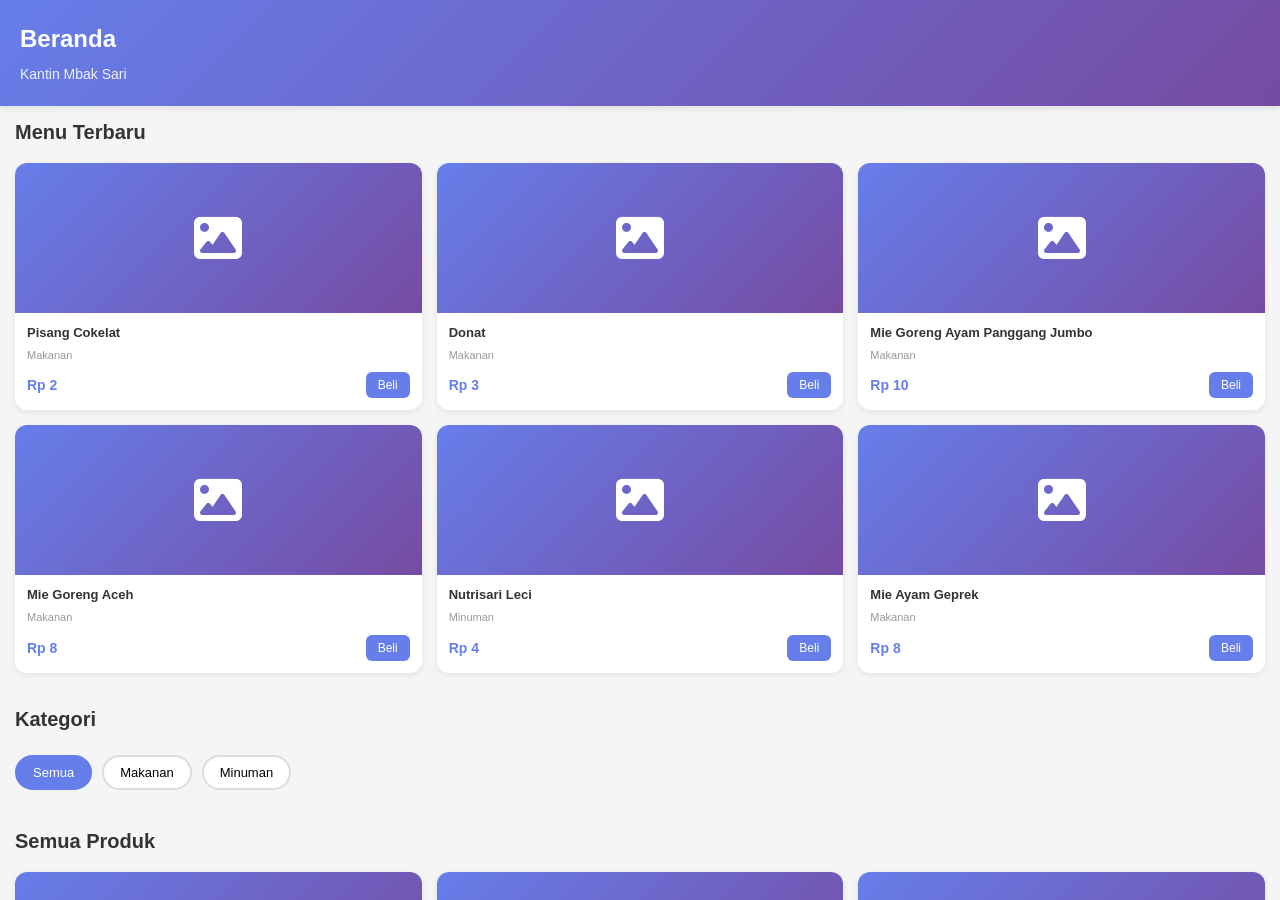
==== index.html @ 58810b89 "Add files via upload" ====
<!DOCTYPE html>
<html lang="id">
<head>
    <meta charset="UTF-8">
    <meta name="viewport" content="width=device-width, initial-scale=1.0">
    <title>Kantin Mbak Sari - Mobile App</title>
    <link rel="stylesheet" href="CSS/style.css">
    <link rel="stylesheet" href="https://cdnjs.cloudflare.com/ajax/libs/font-awesome/6.4.0/css/all.min.css">
</head>
<body>
    <!-- Main Container -->
    <div class="container">
        <!-- Header -->
        <header class="header">
            <div class="header-content">
                <h1 id="page-title">Beranda</h1>
                <p id="page-subtitle">Kantin Mbak Sari</p>
            </div>
        </header>

        <!-- Pages Container -->
        <main class="pages-container">
            <!-- Beranda Page -->
            <div id="page-beranda" class="page active">
                <section class="featured">
                    <h2>Menu Terbaru</h2>
                    <div id="featured-products" class="products-grid">
                        <!-- Products will be loaded here -->
                    </div>
                </section>

                <section class="categories">
                    <h2>Kategori</h2>
                    <div class="category-filter">
                        <button class="category-btn active" data-category="Semua">Semua</button>
                        <button class="category-btn" data-category="Makanan">Makanan</button>
                        <button class="category-btn" data-category="Minuman">Minuman</button>
                    </div>
                </section>

                <section class="all-products">
                    <h2>Semua Produk</h2>
                    <div id="all-products" class="products-grid">
                        <!-- All products will be loaded here -->
                    </div>
                </section>
            </div>

            <!-- Keranjang Page -->
            <div id="page-keranjang" class="page">
                <section class="cart-section">
                    <div id="cart-container">
                        <!-- Cart items will be displayed here -->
                    </div>
                    <div class="cart-summary" id="cart-summary" style="display: none;">
                        <div class="summary-row">
                            <span>Subtotal:</span>
                            <span id="subtotal">Rp 0</span>
                        </div>
                        <div class="summary-row">
                            <span>Pajak (10%):</span>
                            <span id="tax">Rp 0</span>
                        </div>
                        <div class="summary-row total">
                            <span>Total:</span>
                            <span id="total">Rp 0</span>
                        </div>
                        <button class="btn-checkout">Checkout</button>
                    </div>
                    <div class="empty-cart" id="empty-cart" style="display: none;">
                        <i class="fas fa-shopping-cart"></i>
                        <p>Keranjang Anda kosong</p>
                    </div>
                </section>
            </div>

            <!-- Riwayat Page -->
            <div id="page-riwayat" class="page">
                <section class="history-section">
                    <div id="history-container">
                        <!-- Purchase history will be displayed here -->
                    </div>
                    <div class="empty-history" id="empty-history" style="display: none;">
                        <i class="fas fa-history"></i>
                        <p>Tidak ada riwayat pembelian</p>
                    </div>
                </section>
            </div>

            <!-- Profile Page -->
            <div id="page-profile" class="page">
                <section class="profile-section">
                    <div class="profile-header">
                        <div class="profile-avatar">
                            <i class="fas fa-user-circle"></i>
                        </div>
                        <h2 id="user-name">Nama Pengguna</h2>
                        <p id="user-email">email@example.com</p>
                    </div>

                    <div class="profile-info">
                        <div class="info-card">
                            <h3>Informasi Toko</h3>
                            <div class="info-detail">
                                <span class="label">Nama Toko:</span>
                                <span id="store-name">-</span>
                            </div>
                            <div class="info-detail">
                                <span class="label">Pemilik:</span>
                                <span id="store-owner">-</span>
                            </div>
                            <div class="info-detail">
                                <span class="label">Email:</span>
                                <span id="store-email">-</span>
                            </div>
                            <div class="info-detail">
                                <span class="label">Alamat:</span>
                                <span id="store-address">-</span>
                            </div>
                            <div class="info-detail">
                                <span class="label">Kategori:</span>
                                <span id="store-category">-</span>
                            </div>
                            <div class="info-detail">
                                <span class="label">Sekolah:</span>
                                <span id="store-school">-</span>
                            </div>
                        </div>

                        <div class="info-card">
                            <h3>Statistik</h3>
                            <div class="stats-grid">
                                <div class="stat-item">
                                    <div class="stat-number" id="total-products">0</div>
                                    <div class="stat-label">Total Produk</div>
                                </div>
                                <div class="stat-item">
                                    <div class="stat-number" id="total-orders">0</div>
                                    <div class="stat-label">Pesanan</div>
                                </div>
                            </div>
                        </div>
                    </div>

                    <button class="btn-logout">Logout</button>
                </section>
            </div>
        </main>
    </div>

    <!-- Fixed Bottom Navigation -->
    <nav class="bottom-nav">
        <button class="nav-item active" data-page="beranda">
            <i class="fas fa-home"></i>
            <span>Beranda</span>
        </button>
        <button class="nav-item" data-page="keranjang">
            <i class="fas fa-shopping-cart"></i>
            <span>Keranjang</span>
            <span class="badge" id="cart-badge">0</span>
        </button>
        <button class="nav-item" data-page="riwayat">
            <i class="fas fa-history"></i>
            <span>Riwayat</span>
        </button>
        <button class="nav-item" data-page="profile">
            <i class="fas fa-user"></i>
            <span>Profile</span>
        </button>
    </nav>

    <!-- Product Detail Modal -->
    <div id="product-modal" class="modal">
        <div class="modal-content">
            <button class="modal-close">&times;</button>
            <div class="modal-body">
                <img id="modal-image" src="" alt="Produk">
                <div class="modal-info">
                    <h2 id="modal-name"></h2>
                    <p id="modal-category" class="category-badge"></p>
                    <p id="modal-description" class="description"></p>
                    <div class="modal-price">
                        <span>Harga:</span>
                        <span id="modal-price" class="price"></span>
                    </div>
                    <div class="modal-stock">
                        <span>Stok:</span>
                        <span id="modal-stock"></span>
                    </div>
                    <div class="quantity-selector">
                        <button class="qty-btn" id="qty-minus">-</button>
                        <input type="number" id="qty-input" value="1" min="1">
                        <button class="qty-btn" id="qty-plus">+</button>
                    </div>
                    <button class="btn-add-cart" id="btn-modal-add-cart">Tambah ke Keranjang</button>
                </div>
            </div>
        </div>
    </div>

    <script src="JS/app.js"></script>
</body>
</html>
---- CSS/style.css ----
/* ========================
   RESET & BASE STYLES
   ======================== */
* {
    margin: 0;
    padding: 0;
    box-sizing: border-box;
}

body {
    font-family: 'Segoe UI', Tahoma, Geneva, Verdana, sans-serif;
    background-color: #f5f5f5;
    color: #333;
    line-height: 1.6;
}

/* ========================
   MAIN CONTAINER
   ======================== */
.container {
    display: flex;
    flex-direction: column;
    height: 100vh;
    overflow: hidden;
}

/* ========================
   HEADER STYLES
   ======================== */
.header {
    background: linear-gradient(135deg, #667eea 0%, #764ba2 100%);
    color: white;
    padding: 20px;
    box-shadow: 0 2px 8px rgba(0, 0, 0, 0.1);
    flex-shrink: 0;
}

.header-content h1 {
    font-size: 24px;
    font-weight: 700;
    margin-bottom: 5px;
}

.header-content p {
    font-size: 14px;
    opacity: 0.9;
}

/* ========================
   PAGES CONTAINER
   ======================== */
.pages-container {
    flex: 1;
    overflow-y: auto;
    padding-bottom: 80px; /* Space for fixed bottom nav */
    padding-top: 10px;
    scroll-behavior: smooth;
}

.pages-container::-webkit-scrollbar {
    width: 6px;
}

.pages-container::-webkit-scrollbar-track {
    background: #f1f1f1;
}

.pages-container::-webkit-scrollbar-thumb {
    background: #667eea;
    border-radius: 3px;
}

.pages-container::-webkit-scrollbar-thumb:hover {
    background: #764ba2;
}

/* ========================
   PAGE STYLES
   ======================== */
.page {
    display: none;
    opacity: 0;
    transition: opacity 0.3s ease;
    padding: 0 15px 20px;
}

.page.active {
    display: block;
    opacity: 1;
}

/* ========================
   BERANDA PAGE
   ======================== */
.featured,
.categories,
.all-products {
    margin-bottom: 30px;
}

.featured h2,
.categories h2,
.all-products h2 {
    font-size: 20px;
    margin-bottom: 15px;
    color: #333;
}

/* Products Grid */
.products-grid {
    display: grid;
    grid-template-columns: repeat(2, 1fr);
    gap: 15px;
    margin-bottom: 15px;
}

.product-card {
    background: white;
    border-radius: 12px;
    overflow: hidden;
    box-shadow: 0 2px 6px rgba(0, 0, 0, 0.08);
    cursor: pointer;
    transition: all 0.3s ease;
    display: flex;
    flex-direction: column;
    height: 100%;
}

.product-card:hover {
    transform: translateY(-5px);
    box-shadow: 0 4px 12px rgba(0, 0, 0, 0.12);
}

.product-image {
    width: 100%;
    height: 150px;
    background: linear-gradient(135deg, #667eea 0%, #764ba2 100%);
    display: flex;
    align-items: center;
    justify-content: center;
    color: white;
    font-size: 48px;
}

.product-image img {
    width: 100%;
    height: 100%;
    object-fit: cover;
}

.product-info {
    padding: 12px;
    flex: 1;
    display: flex;
    flex-direction: column;
}

.product-name {
    font-size: 13px;
    font-weight: 600;
    color: #333;
    margin-bottom: 5px;
    line-height: 1.3;
    flex: 1;
}

.product-category {
    font-size: 11px;
    color: #999;
    margin-bottom: 8px;
}

.product-footer {
    display: flex;
    justify-content: space-between;
    align-items: center;
    margin-top: auto;
}

.product-price {
    font-size: 14px;
    font-weight: 700;
    color: #667eea;
}

.btn-add {
    background: #667eea;
    color: white;
    border: none;
    padding: 6px 12px;
    border-radius: 6px;
    font-size: 12px;
    cursor: pointer;
    transition: all 0.3s ease;
}

.btn-add:hover {
    background: #764ba2;
}

.btn-add:active {
    transform: scale(0.95);
}

/* Category Filter */
.category-filter {
    display: flex;
    gap: 10px;
    margin-bottom: 15px;
    overflow-x: auto;
    padding: 5px 0;
}

.category-filter::-webkit-scrollbar {
    height: 4px;
}

.category-btn {
    background: white;
    border: 2px solid #ddd;
    padding: 8px 16px;
    border-radius: 20px;
    font-size: 13px;
    cursor: pointer;
    white-space: nowrap;
    transition: all 0.3s ease;
    flex-shrink: 0;
}

.category-btn.active {
    background: #667eea;
    color: white;
    border-color: #667eea;
}

.category-btn:hover {
    border-color: #667eea;
    color: #667eea;
}

/* ========================
   KERANJANG PAGE
   ======================== */
.cart-section {
    background: white;
    border-radius: 12px;
    padding: 20px;
    margin-bottom: 20px;
}

.cart-item {
    display: flex;
    gap: 12px;
    padding-bottom: 15px;
    border-bottom: 1px solid #eee;
    margin-bottom: 15px;
}

.cart-item:last-child {
    border-bottom: none;
    padding-bottom: 0;
    margin-bottom: 0;
}

.cart-item-image {
    width: 80px;
    height: 80px;
    background: linear-gradient(135deg, #667eea 0%, #764ba2 100%);
    border-radius: 8px;
    display: flex;
    align-items: center;
    justify-content: center;
    color: white;
    font-size: 32px;
    flex-shrink: 0;
}

.cart-item-image img {
    width: 100%;
    height: 100%;
    object-fit: cover;
    border-radius: 8px;
}

.cart-item-details {
    flex: 1;
    display: flex;
    flex-direction: column;
}

.cart-item-name {
    font-size: 14px;
    font-weight: 600;
    color: #333;
    margin-bottom: 5px;
}

.cart-item-price {
    font-size: 13px;
    color: #667eea;
    font-weight: 600;
    margin-bottom: 8px;
}

.cart-item-controls {
    display: flex;
    align-items: center;
    gap: 8px;
}

.cart-qty-btn {
    background: #f5f5f5;
    border: none;
    width: 24px;
    height: 24px;
    border-radius: 4px;
    cursor: pointer;
    font-size: 12px;
    display: flex;
    align-items: center;
    justify-content: center;
    transition: all 0.3s ease;
}

.cart-qty-btn:hover {
    background: #667eea;
    color: white;
}

.cart-qty-display {
    width: 30px;
    text-align: center;
    font-weight: 600;
}

.cart-remove {
    margin-left: auto;
    background: #ff6b6b;
    color: white;
    border: none;
    padding: 6px 12px;
    border-radius: 4px;
    cursor: pointer;
    font-size: 12px;
    transition: all 0.3s ease;
}

.cart-remove:hover {
    background: #ff5252;
}

.cart-summary {
    background: #f9f9f9;
    padding: 15px;
    border-radius: 8px;
    margin-top: 15px;
}

.summary-row {
    display: flex;
    justify-content: space-between;
    margin-bottom: 10px;
    font-size: 14px;
}

.summary-row.total {
    border-top: 2px solid #ddd;
    padding-top: 10px;
    margin-bottom: 0;
    font-weight: 700;
    font-size: 16px;
    color: #667eea;
}

.btn-checkout {
    width: 100%;
    background: linear-gradient(135deg, #667eea 0%, #764ba2 100%);
    color: white;
    border: none;
    padding: 12px;
    border-radius: 8px;
    margin-top: 15px;
    font-size: 16px;
    font-weight: 600;
    cursor: pointer;
    transition: all 0.3s ease;
}

.btn-checkout:hover {
    transform: translateY(-2px);
    box-shadow: 0 4px 12px rgba(102, 126, 234, 0.4);
}

.empty-cart,
.empty-history {
    text-align: center;
    padding: 40px 20px;
    color: #999;
}

.empty-cart i,
.empty-history i {
    font-size: 48px;
    margin-bottom: 15px;
    color: #ddd;
}

.empty-cart p,
.empty-history p {
    font-size: 16px;
}

/* ========================
   RIWAYAT PAGE
   ======================== */
.history-section {
}

.history-item {
    background: white;
    padding: 15px;
    border-radius: 8px;
    margin-bottom: 12px;
    border-left: 4px solid #667eea;
}

.history-header {
    display: flex;
    justify-content: space-between;
    align-items: center;
    margin-bottom: 10px;
}

.history-order-id {
    font-size: 13px;
    color: #999;
}

.history-date {
    font-size: 12px;
    color: #999;
}

.history-products {
    margin: 10px 0;
    font-size: 13px;
    color: #555;
    line-height: 1.6;
}

.history-total {
    display: flex;
    justify-content: space-between;
    border-top: 1px solid #eee;
    padding-top: 10px;
    margin-top: 10px;
    font-weight: 600;
    color: #667eea;
}

.history-status {
    display: inline-block;
    background: #e8f5e9;
    color: #2e7d32;
    padding: 4px 12px;
    border-radius: 20px;
    font-size: 12px;
    margin-top: 10px;
}

/* ========================
   PROFILE PAGE
   ======================== */
.profile-section {
}

.profile-header {
    background: white;
    border-radius: 12px;
    padding: 30px 20px;
    text-align: center;
    margin-bottom: 20px;
    box-shadow: 0 2px 6px rgba(0, 0, 0, 0.08);
}

.profile-avatar {
    width: 80px;
    height: 80px;
    background: linear-gradient(135deg, #667eea 0%, #764ba2 100%);
    border-radius: 50%;
    display: flex;
    align-items: center;
    justify-content: center;
    margin: 0 auto 15px;
    font-size: 48px;
    color: white;
}

.profile-header h2 {
    font-size: 20px;
    margin-bottom: 5px;
    color: #333;
}

.profile-header p {
    font-size: 14px;
    color: #999;
}

.profile-info {
    display: grid;
    gap: 15px;
    margin-bottom: 20px;
}

.info-card {
    background: white;
    padding: 20px;
    border-radius: 12px;
    box-shadow: 0 2px 6px rgba(0, 0, 0, 0.08);
}

.info-card h3 {
    font-size: 16px;
    margin-bottom: 15px;
    color: #333;
    border-bottom: 2px solid #667eea;
    padding-bottom: 10px;
}

.info-detail {
    display: flex;
    justify-content: space-between;
    padding: 10px 0;
    border-bottom: 1px solid #f0f0f0;
    font-size: 13px;
}

.info-detail:last-child {
    border-bottom: none;
}

.info-detail .label {
    color: #666;
    font-weight: 500;
}

.info-detail span {
    color: #333;
}

.stats-grid {
    display: grid;
    grid-template-columns: repeat(2, 1fr);
    gap: 15px;
}

.stat-item {
    background: linear-gradient(135deg, #667eea 0%, #764ba2 100%);
    color: white;
    padding: 15px;
    border-radius: 8px;
    text-align: center;
}

.stat-number {
    font-size: 24px;
    font-weight: 700;
    margin-bottom: 5px;
}

.stat-label {
    font-size: 12px;
    opacity: 0.9;
}

.btn-logout {
    width: 100%;
    background: #ff6b6b;
    color: white;
    border: none;
    padding: 12px;
    border-radius: 8px;
    font-size: 16px;
    font-weight: 600;
    cursor: pointer;
    transition: all 0.3s ease;
}

.btn-logout:hover {
    background: #ff5252;
}

/* ========================
   FIXED BOTTOM NAVIGATION
   ======================== */
.bottom-nav {
    position: fixed;
    bottom: 0;
    left: 0;
    right: 0;
    height: 70px;
    background: white;
    display: flex;
    justify-content: space-around;
    align-items: flex-start;
    padding-top: 8px;
    box-shadow: 0 -2px 8px rgba(0, 0, 0, 0.1);
    z-index: 1000;
    border-top: 1px solid #f0f0f0;
    gap: 5px;
}

.nav-item {
    display: flex;
    flex-direction: column;
    align-items: center;
    justify-content: center;
    flex: 1;
    height: 100%;
    background: none;
    border: none;
    color: #999;
    font-size: 12px;
    cursor: pointer;
    transition: all 0.3s ease;
    position: relative;
}

.nav-item i {
    font-size: 24px;
    margin-bottom: 4px;
}

.nav-item span:last-child {
    font-size: 11px;
}

.nav-item.active {
    color: #667eea;
}

.nav-item.active i {
    transform: scale(1.1);
}

.badge {
    position: absolute;
    top: 0;
    right: 5px;
    background: #ff6b6b;
    color: white;
    font-size: 10px;
    width: 20px;
    height: 20px;
    border-radius: 50%;
    display: flex;
    align-items: center;
    justify-content: center;
    font-weight: 700;
}

.badge.hidden {
    display: none;
}

/* ========================
   MODAL STYLES
   ======================== */
.modal {
    display: none;
    position: fixed;
    top: 0;
    left: 0;
    width: 100%;
    height: 100%;
    background: rgba(0, 0, 0, 0.5);
    z-index: 2000;
    overflow-y: auto;
    animation: fadeIn 0.3s ease;
}

.modal.show {
    display: flex;
    align-items: flex-end;
}

@keyframes fadeIn {
    from {
        opacity: 0;
    }
    to {
        opacity: 1;
    }
}

@keyframes slideUp {
    from {
        transform: translateY(100%);
    }
    to {
        transform: translateY(0);
    }
}

.modal-content {
    background: white;
    width: 100%;
    border-radius: 16px 16px 0 0;
    padding: 20px;
    animation: slideUp 0.3s ease;
    position: relative;
}

.modal-close {
    position: absolute;
    top: 12px;
    right: 15px;
    background: none;
    border: none;
    font-size: 28px;
    cursor: pointer;
    color: #999;
    width: 30px;
    height: 30px;
    display: flex;
    align-items: center;
    justify-content: center;
    z-index: 1;
}

.modal-body {
    display: flex;
    flex-direction: column;
}

#modal-image {
    width: 100%;
    height: 250px;
    object-fit: cover;
    border-radius: 12px;
    margin-bottom: 15px;
    background: linear-gradient(135deg, #667eea 0%, #764ba2 100%);
}

.modal-info {
    padding-top: 10px;
}

#modal-name {
    font-size: 20px;
    font-weight: 700;
    margin-bottom: 10px;
    color: #333;
}

#modal-category {
    display: inline-block;
    background: #667eea;
    color: white;
    padding: 4px 12px;
    border-radius: 20px;
    font-size: 12px;
    margin-bottom: 15px;
}

#modal-description {
    font-size: 14px;
    color: #666;
    margin-bottom: 15px;
    line-height: 1.5;
}

.modal-price,
.modal-stock {
    display: flex;
    justify-content: space-between;
    padding: 8px 0;
    border-bottom: 1px solid #eee;
    font-size: 14px;
    color: #333;
}

.modal-stock {
    border-bottom: none;
    margin-bottom: 15px;
}

#modal-price {
    font-weight: 700;
    color: #667eea;
    font-size: 18px;
}

.quantity-selector {
    display: flex;
    align-items: center;
    gap: 10px;
    margin: 20px 0;
    background: #f5f5f5;
    padding: 10px;
    border-radius: 8px;
}

.qty-btn {
    width: 36px;
    height: 36px;
    background: white;
    border: 1px solid #ddd;
    border-radius: 6px;
    cursor: pointer;
    font-size: 18px;
    transition: all 0.3s ease;
}

.qty-btn:hover {
    background: #667eea;
    color: white;
    border-color: #667eea;
}

#qty-input {
    flex: 1;
    border: none;
    background: white;
    text-align: center;
    font-size: 16px;
    font-weight: 600;
    outline: none;
}

.btn-add-cart {
    width: 100%;
    background: linear-gradient(135deg, #667eea 0%, #764ba2 100%);
    color: white;
    border: none;
    padding: 14px;
    border-radius: 8px;
    font-size: 16px;
    font-weight: 600;
    cursor: pointer;
    margin-top: 15px;
    margin-bottom: 20px;
    transition: all 0.3s ease;
}

.btn-add-cart:hover {
    transform: translateY(-2px);
    box-shadow: 0 4px 12px rgba(102, 126, 234, 0.4);
}

/* ========================
   RESPONSIVE DESIGN
   ======================== */
@media (max-width: 480px) {
    .products-grid {
        grid-template-columns: repeat(2, 1fr);
        gap: 12px;
    }

    .header-content h1 {
        font-size: 20px;
    }

    .page {
        padding: 0 12px 20px;
    }
}

@media (min-width: 768px) {
    .products-grid {
        grid-template-columns: repeat(3, 1fr);
    }

    .modal-content {
        width: 90%;
        max-width: 500px;
        border-radius: 12px;
        margin: auto;
    }

    .bottom-nav {
        display: none;
    }

    .pages-container {
        padding-bottom: 20px;
    }
}

/* ========================
   UTILITY CLASSES
   ======================== */
.category-badge {
    display: inline-block;
    background: #667eea;
    color: white;
    padding: 4px 12px;
    border-radius: 20px;
    font-size: 12px;
}

.price {
    font-weight: 700;
    color: #667eea;
}

.description {
    color: #666;
    font-size: 14px;
}

/* Loading & Animation */
@keyframes pulse {
    0%, 100% {
        opacity: 1;
    }
    50% {
        opacity: 0.5;
    }
}

.loading {
    animation: pulse 1.5s ease-in-out infinite;
}
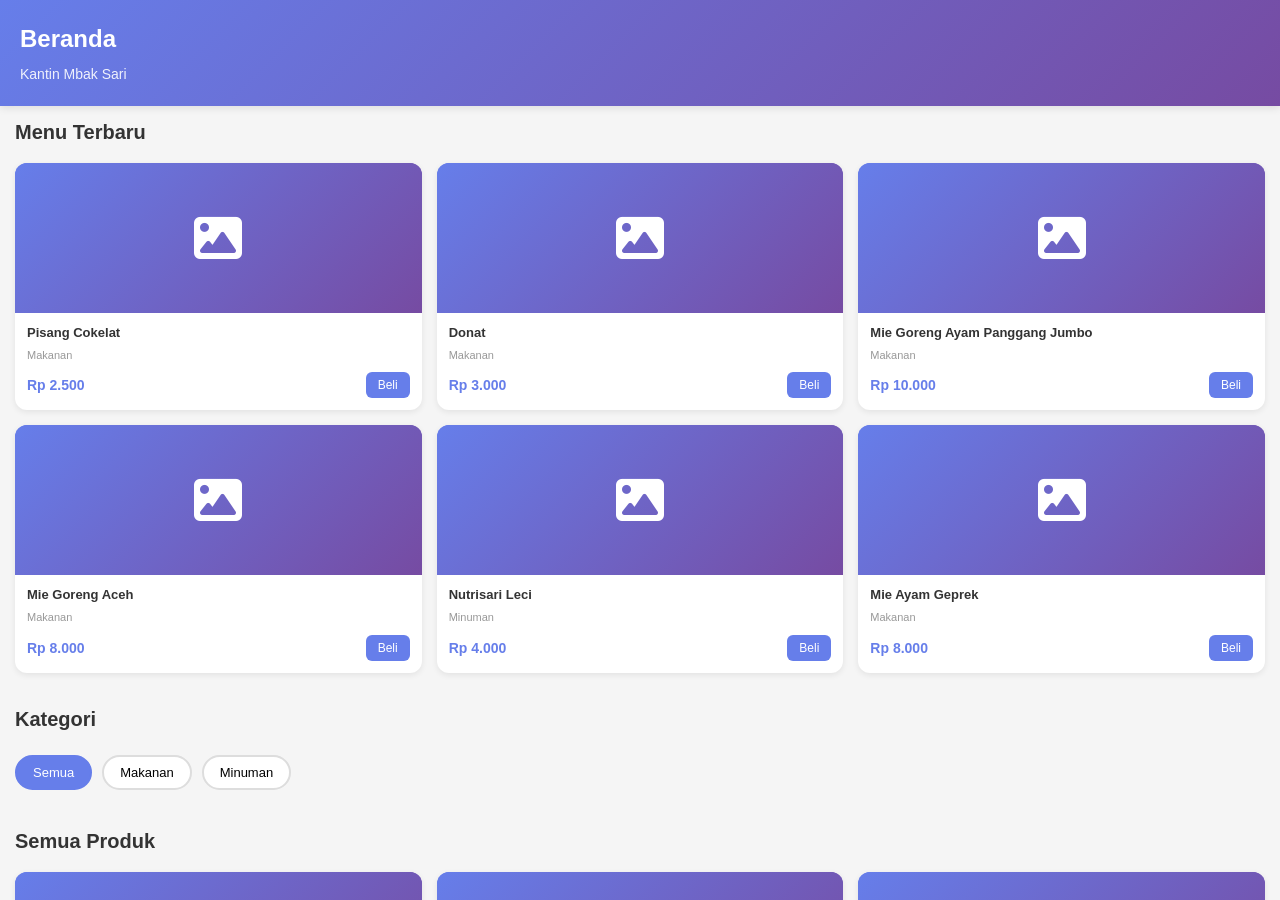
==== commit 4ccd26ba: "Add files via upload" ====
--- a/index.html
+++ b/index.html
@@ -66,6 +66,9 @@
                             <span id="total">Rp 0</span>
                         </div>
                         <button class="btn-checkout">Checkout</button>
+                        <button class="btn-whatsapp" id="btn-whatsapp-order" style="display: none;">
+                            <i class="fab fa-whatsapp"></i> Order via WhatsApp
+                        </button>
                     </div>
                     <div class="empty-cart" id="empty-cart" style="display: none;">
                         <i class="fas fa-shopping-cart"></i>
@@ -108,6 +111,10 @@
                             <div class="info-detail">
                                 <span class="label">Pemilik:</span>
                                 <span id="store-owner">-</span>
+                            </div>
+                            <div class="info-detail">
+                                <span class="label">No. Telepon:</span>
+                                <span id="store-phone">-</span>
                             </div>
                             <div class="info-detail">
                                 <span class="label">Email:</span>
@@ -174,7 +181,12 @@
         <div class="modal-content">
             <button class="modal-close">&times;</button>
             <div class="modal-body">
-                <img id="modal-image" src="" alt="Produk">
+                <div class="modal-image-container">
+                    <img id="modal-image" src="" alt="Produk">
+                    <div class="modal-image-fallback" style="display: none; align-items: center; justify-content: center; width: 100%; height: 250px; background: linear-gradient(135deg, #667eea 0%, #764ba2 100%); color: white; font-size: 48px; position: absolute; top: 0; left: 0;">
+                        <i class="fas fa-image"></i>
+                    </div>
+                </div>
                 <div class="modal-info">
                     <h2 id="modal-name"></h2>
                     <p id="modal-category" class="category-badge"></p>
--- a/CSS/style.css
+++ b/CSS/style.css
@@ -140,12 +140,33 @@
     justify-content: center;
     color: white;
     font-size: 48px;
+    position: relative;
+    overflow: hidden;
 }
 
 .product-image img {
     width: 100%;
     height: 100%;
     object-fit: cover;
+    transition: transform 0.3s ease;
+}
+
+.product-image:hover img {
+    transform: scale(1.05);
+}
+
+.image-fallback {
+    position: absolute;
+    top: 0;
+    left: 0;
+    width: 100%;
+    height: 100%;
+    background: linear-gradient(135deg, #667eea 0%, #764ba2 100%);
+    display: flex;
+    align-items: center;
+    justify-content: center;
+    color: white;
+    font-size: 48px;
 }
 
 .product-info {
@@ -273,6 +294,15 @@
     color: white;
     font-size: 32px;
     flex-shrink: 0;
+    position: relative;
+    overflow: hidden;
+}
+
+.cart-item-image img {
+    width: 100%;
+    height: 100%;
+    object-fit: cover;
+    border-radius: 8px;
 }
 
 .cart-item-image img {
@@ -389,6 +419,34 @@
 .btn-checkout:hover {
     transform: translateY(-2px);
     box-shadow: 0 4px 12px rgba(102, 126, 234, 0.4);
+}
+
+.btn-whatsapp {
+    width: 100%;
+    background: #25d366;
+    color: white;
+    border: none;
+    padding: 12px;
+    border-radius: 8px;
+    margin-top: 10px;
+    font-size: 16px;
+    font-weight: 600;
+    cursor: pointer;
+    transition: all 0.3s ease;
+    display: flex;
+    align-items: center;
+    justify-content: center;
+    gap: 8px;
+}
+
+.btn-whatsapp:hover {
+    background: #128c7e;
+    transform: translateY(-2px);
+    box-shadow: 0 4px 12px rgba(37, 211, 102, 0.4);
+}
+
+.btn-whatsapp i {
+    font-size: 18px;
 }
 
 .empty-cart,
@@ -734,12 +792,20 @@
     flex-direction: column;
 }
 
+.modal-image-container {
+    position: relative;
+    width: 100%;
+    height: 250px;
+    margin-bottom: 15px;
+    border-radius: 12px;
+    overflow: hidden;
+}
+
 #modal-image {
     width: 100%;
-    height: 250px;
+    height: 100%;
     object-fit: cover;
     border-radius: 12px;
-    margin-bottom: 15px;
     background: linear-gradient(135deg, #667eea 0%, #764ba2 100%);
 }
 
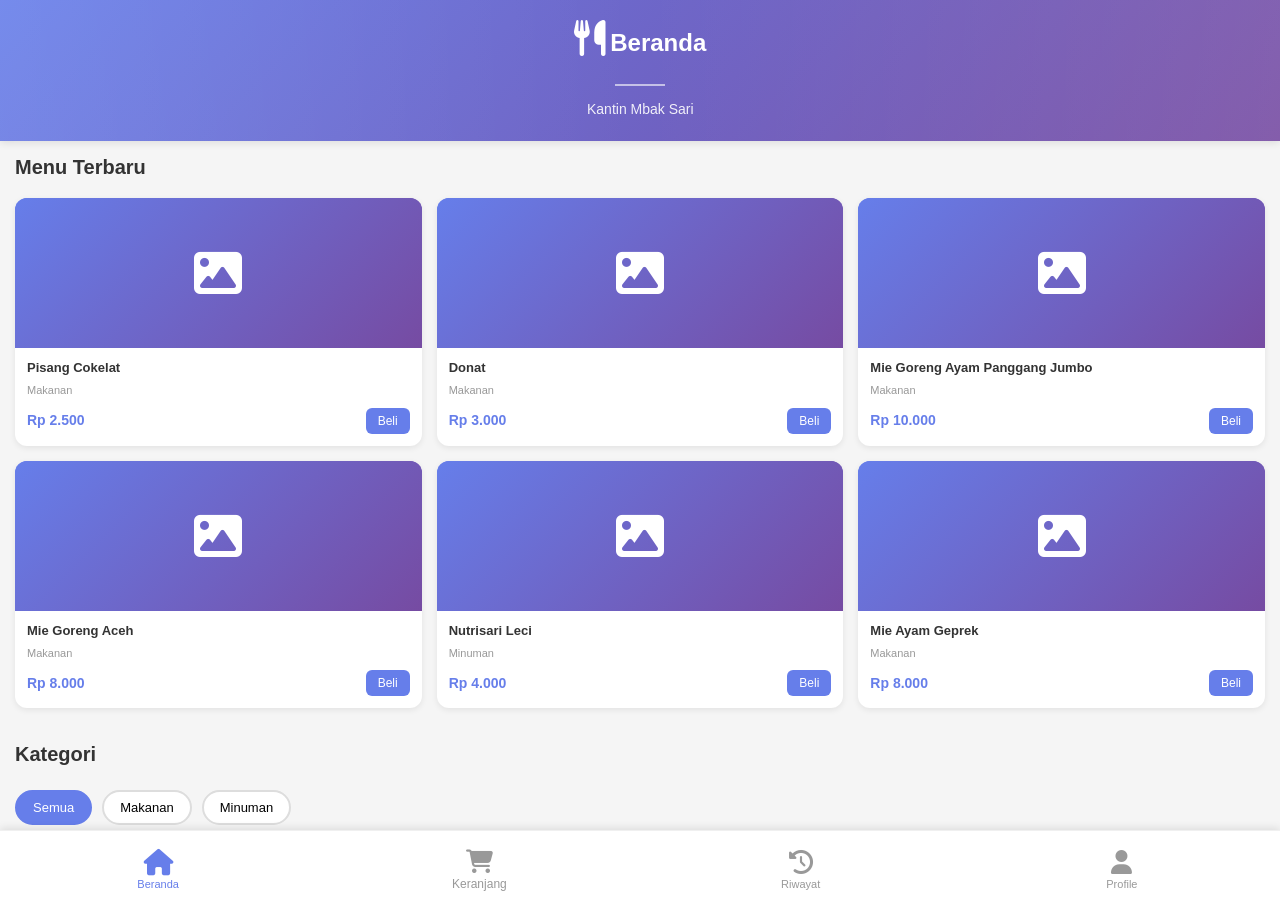
==== commit de854731: "Update index.html" ====
--- a/index.html
+++ b/index.html
@@ -8,13 +8,33 @@
     <link rel="stylesheet" href="https://cdnjs.cloudflare.com/ajax/libs/font-awesome/6.4.0/css/all.min.css">
 </head>
 <body>
+    <!-- Loading Splash Screen -->
+    <div id="splash-screen" class="splash-screen">
+        <div class="splash-content">
+            <div class="splash-icon">
+                <i class="fas fa-utensils"></i>
+            </div>
+            <h1 class="splash-title">KANTIN</h1>
+            <h2 class="splash-subtitle">Mbak Sari</h2>
+            <div class="splash-loader">
+                <span></span>
+                <span></span>
+                <span></span>
+            </div>
+        </div>
+    </div>
+
     <!-- Main Container -->
     <div class="container">
         <!-- Header -->
         <header class="header">
             <div class="header-content">
-                <h1 id="page-title">Beranda</h1>
-                <p id="page-subtitle">Kantin Mbak Sari</p>
+                <div class="header-icon-wrapper">
+                    <i class="fas fa-utensils header-icon"></i>
+                </div>
+                <h1 id="page-title" class="page-title-animated">Beranda</h1>
+                <div class="header-divider"></div>
+                <p id="page-subtitle" class="page-subtitle-animated">Kantin Mbak Sari</p>
             </div>
         </header>
 
@@ -210,6 +230,46 @@
         </div>
     </div>
 
+    <!-- WhatsApp Order Confirmation Modal -->
+    <div id="whatsapp-modal" class="modal">
+        <div class="modal-content">
+            <button class="modal-close" onclick="closeWhatsAppModal()">&times;</button>
+            <div class="modal-body" style="padding: 20px;">
+                <div class="whatsapp-confirm-header">
+                    <i class="fab fa-whatsapp" style="font-size: 48px; color: #25d366; margin-bottom: 15px;"></i>
+                    <h2>Konfirmasi Pemesanan via WhatsApp</h2>
+                </div>
+
+                <div class="whatsapp-store-info">
+                    <h3>📱 Toko Penerima</h3>
+                    <div class="store-info-detail">
+                        <p><strong>Nama Toko:</strong> <span id="wa-store-name">-</span></p>
+                        <p><strong>Pemilik:</strong> <span id="wa-store-owner">-</span></p>
+                        <p><strong>No. WhatsApp:</strong> <span id="wa-store-phone" class="phone-number">-</span></p>
+                    </div>
+                </div>
+
+                <div class="whatsapp-order-summary">
+                    <h3>📋 Ringkasan Pesanan</h3>
+                    <div id="wa-order-items">
+                        <!-- Order items will be shown here -->
+                    </div>
+                    <div class="summary-total">
+                        <span>Total Pembayaran:</span>
+                        <span id="wa-total-price" style="font-weight: 700; color: #667eea; font-size: 18px;">Rp 0</span>
+                    </div>
+                </div>
+
+                <div class="whatsapp-buttons">
+                    <button class="btn-cancel" onclick="closeWhatsAppModal()">Batal</button>
+                    <button class="btn-send-wa" onclick="sendWhatsAppOrder()">
+                        <i class="fab fa-whatsapp"></i> Kirim Pesanan via WhatsApp
+                    </button>
+                </div>
+            </div>
+        </div>
+    </div>
+
     <script src="JS/app.js"></script>
 </body>
 </html>
--- a/CSS/style.css
+++ b/CSS/style.css
@@ -25,6 +25,152 @@
 }
 
 /* ========================
+   SPLASH SCREEN
+   ======================== */
+.splash-screen {
+    position: fixed;
+    top: 0;
+    left: 0;
+    width: 100%;
+    height: 100%;
+    background: linear-gradient(135deg, #667eea 0%, #764ba2 100%);
+    display: flex;
+    align-items: center;
+    justify-content: center;
+    z-index: 10000;
+    animation: splashFadeOut 1s ease-in 2.5s forwards;
+}
+
+@keyframes splashFadeOut {
+    0% {
+        opacity: 1;
+        visibility: visible;
+    }
+    100% {
+        opacity: 0;
+        visibility: hidden;
+    }
+}
+
+.splash-content {
+    text-align: center;
+    color: white;
+    position: relative;
+    z-index: 2;
+}
+
+.splash-icon {
+    font-size: 72px;
+    margin-bottom: 20px;
+    animation: splashIconBounce 1.2s cubic-bezier(0.68, -0.55, 0.265, 1.55) both;
+}
+
+@keyframes splashIconBounce {
+    0% {
+        opacity: 0;
+        transform: translateY(-60px) scale(0) rotateZ(-90deg);
+    }
+    50% {
+        opacity: 1;
+    }
+    100% {
+        opacity: 1;
+        transform: translateY(0) scale(1) rotateZ(0deg);
+    }
+}
+
+.splash-title {
+    font-size: 48px;
+    font-weight: 800;
+    letter-spacing: 3px;
+    margin: 0;
+    animation: splashTitleSlide 0.8s cubic-bezier(0.68, -0.55, 0.265, 1.55) 0.3s both;
+    line-height: 1;
+}
+
+@keyframes splashTitleSlide {
+    0% {
+        opacity: 0;
+        transform: translateX(-60px);
+        letter-spacing: 10px;
+    }
+    100% {
+        opacity: 1;
+        transform: translateX(0);
+        letter-spacing: 3px;
+    }
+}
+
+.splash-subtitle {
+    font-size: 28px;
+    font-weight: 300;
+    margin: 5px 0 30px 0;
+    letter-spacing: 2px;
+    animation: splashSubtitleSlide 0.8s cubic-bezier(0.68, -0.55, 0.265, 1.55) 0.6s both;
+}
+
+@keyframes splashSubtitleSlide {
+    0% {
+        opacity: 0;
+        transform: translateX(60px);
+        letter-spacing: -2px;
+    }
+    100% {
+        opacity: 1;
+        transform: translateX(0);
+        letter-spacing: 2px;
+    }
+}
+
+.splash-loader {
+    display: flex;
+    justify-content: center;
+    align-items: center;
+    gap: 8px;
+    animation: splashLoaderFadeIn 0.6s ease 1.2s both;
+}
+
+.splash-loader span {
+    width: 8px;
+    height: 8px;
+    border-radius: 50%;
+    background: rgba(255, 255, 255, 0.8);
+    animation: splashLoaderPulse 1.4s ease-in-out infinite;
+}
+
+.splash-loader span:nth-child(1) {
+    animation-delay: 0s;
+}
+
+.splash-loader span:nth-child(2) {
+    animation-delay: 0.2s;
+}
+
+.splash-loader span:nth-child(3) {
+    animation-delay: 0.4s;
+}
+
+@keyframes splashLoaderPulse {
+    0%, 100% {
+        opacity: 0.3;
+        transform: scale(1);
+    }
+    50% {
+        opacity: 1;
+        transform: scale(1.2);
+    }
+}
+
+@keyframes splashLoaderFadeIn {
+    from {
+        opacity: 0;
+    }
+    to {
+        opacity: 1;
+    }
+}
+
+/* ========================
    HEADER STYLES
    ======================== */
 .header {
@@ -33,17 +179,119 @@
     padding: 20px;
     box-shadow: 0 2px 8px rgba(0, 0, 0, 0.1);
     flex-shrink: 0;
-}
-
-.header-content h1 {
+    position: relative;
+    overflow: hidden;
+}
+
+.header::before {
+    content: '';
+    position: absolute;
+    top: 0;
+    left: 0;
+    right: 0;
+    bottom: 0;
+    background: linear-gradient(90deg, rgba(255,255,255,0.1) 0%, transparent 50%, rgba(255,255,255,0.1) 100%);
+    animation: shimmer 3s infinite;
+    pointer-events: none;
+}
+
+@keyframes shimmer {
+    0% {
+        transform: translateX(-100%);
+    }
+    100% {
+        transform: translateX(100%);
+    }
+}
+
+.header-content {
+    position: relative;
+    z-index: 2;
+    text-align: center;
+}
+
+.header-icon-wrapper {
+    margin-bottom: 15px;
+    display: inline-block;
+}
+
+.header-icon {
+    font-size: 36px;
+    color: white;
+    animation: iconBounce 1.5s cubic-bezier(0.68, -0.55, 0.265, 1.55) 0.3s both;
+    display: inline-block;
+}
+
+@keyframes iconBounce {
+    0% {
+        opacity: 0;
+        transform: translateY(-30px) scale(0.5) rotateZ(-45deg);
+    }
+    50% {
+        opacity: 1;
+    }
+    100% {
+        opacity: 1;
+        transform: translateY(0) scale(1) rotateZ(0deg);
+    }
+}
+
+.page-title-animated {
     font-size: 24px;
     font-weight: 700;
-    margin-bottom: 5px;
-}
-
-.header-content p {
+    margin-bottom: 10px;
+    animation: titleSlideDown 0.8s cubic-bezier(0.68, -0.55, 0.265, 1.55) 0.5s both;
+    display: inline-block;
+}
+
+@keyframes titleSlideDown {
+    0% {
+        opacity: 0;
+        transform: translateY(-40px);
+        letter-spacing: 5px;
+    }
+    100% {
+        opacity: 1;
+        transform: translateY(0);
+        letter-spacing: 0;
+    }
+}
+
+.header-divider {
+    width: 50px;
+    height: 2px;
+    background: rgba(255, 255, 255, 0.6);
+    margin: 10px auto;
+    animation: expandDivider 0.8s ease 1s both;
+}
+
+@keyframes expandDivider {
+    0% {
+        width: 0;
+        opacity: 0;
+    }
+    100% {
+        width: 50px;
+        opacity: 1;
+    }
+}
+
+.page-subtitle-animated {
     font-size: 14px;
     opacity: 0.9;
+    animation: subtitleFadeInScale 0.8s cubic-bezier(0.68, -0.55, 0.265, 1.55) 1.2s both;
+    display: inline-block;
+}
+
+@keyframes subtitleFadeInScale {
+    0% {
+        opacity: 0;
+        transform: scale(0) rotateZ(180deg);
+    }
+    100% {
+        opacity: 0.9;
+        transform: scale(1) rotateZ(0deg);
+    }
 }
 
 /* ========================
@@ -221,6 +469,7 @@
 
 .btn-add:active {
     transform: scale(0.95);
+    position: relative;
 }
 
 /* Category Filter */
@@ -718,8 +967,24 @@
     font-weight: 700;
 }
 
+.badge.bounce {
+    animation: badgeBounce 0.6s cubic-bezier(0.68, -0.55, 0.265, 1.55);
+}
+
 .badge.hidden {
     display: none;
+}
+
+@keyframes badgeBounce {
+    0% {
+        transform: scale(1);
+    }
+    50% {
+        transform: scale(1.4);
+    }
+    100% {
+        transform: scale(1);
+    }
 }
 
 /* ========================
@@ -945,12 +1210,8 @@
         margin: auto;
     }
 
-    .bottom-nav {
-        display: none;
-    }
-
     .pages-container {
-        padding-bottom: 20px;
+        padding-bottom: 80px;
     }
 }
 
@@ -976,16 +1237,336 @@
     font-size: 14px;
 }
 
-/* Loading & Animation */
-@keyframes pulse {
-    0%, 100% {
+/* ========================
+   FUN NOTIFICATION & ANIMATIONS
+   ======================== */
+
+/* Fun Notification Styles */
+.fun-notification {
+    position: fixed;
+    bottom: 100px;
+    left: 50%;
+    transform: translateX(-50%) scale(0.3) rotateZ(-20deg);
+    z-index: 999;
+    opacity: 0;
+    transition: all 0.4s cubic-bezier(0.68, -0.55, 0.265, 1.55);
+}
+
+.fun-notification.show {
+    opacity: 1;
+    transform: translateX(-50%) scale(1) rotateZ(0deg);
+}
+
+.notification-content {
+    display: flex;
+    align-items: center;
+    gap: 10px;
+    background: linear-gradient(135deg, #667eea 0%, #764ba2 100%);
+    color: white;
+    padding: 14px 22px;
+    border-radius: 12px;
+    font-size: 15px;
+    font-weight: 600;
+    box-shadow: 0 8px 24px rgba(102, 126, 234, 0.4);
+    backdrop-filter: blur(10px);
+}
+
+.notification-icon {
+    display: inline-block;
+    font-size: 18px;
+    animation: bounceIcon 0.6s cubic-bezier(0.68, -0.55, 0.265, 1.55);
+}
+
+.notification-text {
+    display: inline-block;
+    animation: popIn 0.5s cubic-bezier(0.68, -0.55, 0.265, 1.55) 0.1s both;
+}
+
+/* Floating Particles */
+.floating-particle {
+    position: fixed;
+    font-size: 24px;
+    pointer-events: none;
+    animation: floatUp 2s ease-out forwards;
+    z-index: 998;
+}
+
+@keyframes bounceIcon {
+    0% {
+        transform: scale(0) rotate(-180deg);
+    }
+    50% {
+        transform: scale(1.2) rotate(10deg);
+    }
+    100% {
+        transform: scale(1) rotate(0deg);
+    }
+}
+
+@keyframes popIn {
+    0% {
+        opacity: 0;
+        transform: scale(0.5);
+    }
+    100% {
         opacity: 1;
+        transform: scale(1);
+    }
+}
+
+@keyframes floatUp {
+    0% {
+        opacity: 1;
+        transform: translateY(0) translateX(0) scale(1);
     }
     50% {
-        opacity: 0.5;
-    }
-}
-
-.loading {
-    animation: pulse 1.5s ease-in-out infinite;
-}
+        opacity: 1;
+    }
+    100% {
+        opacity: 0;
+        transform: translateY(-120px) translateX(var(--tx, 0)) scale(0.5);
+    }
+}
+
+/* Randomize float direction */
+.floating-particle:nth-child(1) {
+    --tx: -40px;
+    animation-delay: 0s;
+}
+
+.floating-particle:nth-child(2) {
+    --tx: 40px;
+    animation-delay: 0.1s;
+}
+
+.floating-particle:nth-child(3) {
+    --tx: -60px;
+    animation-delay: 0.2s;
+}
+
+.floating-particle:nth-child(4) {
+    --tx: 60px;
+    animation-delay: 0.3s;
+}
+
+.floating-particle:nth-child(5) {
+    --tx: 0;
+    animation-delay: 0.4s;
+}
+
+/* Ripple Effect */
+.ripple-effect {
+    display: block;
+    position: absolute;
+    width: 40px;
+    height: 40px;
+    background: rgba(255, 255, 255, 0.5);
+    border-radius: 50%;
+    top: 50%;
+    left: 50%;
+    transform: translate(-50%, -50%);
+    animation: ripple 0.6s ease-out;
+}
+
+@keyframes ripple {
+    0% {
+        width: 40px;
+        height: 40px;
+        opacity: 1;
+    }
+    100% {
+        width: 300px;
+        height: 300px;
+        opacity: 0;
+    }
+}
+
+/* ========================
+   WHATSAPP CONFIRMATION MODAL
+   ======================== */
+#whatsapp-modal {
+    display: none;
+    position: fixed;
+    top: 0;
+    left: 0;
+    width: 100%;
+    height: 100%;
+    background: rgba(0, 0, 0, 0.5);
+    z-index: 2000;
+    overflow-y: auto;
+    animation: fadeIn 0.3s ease;
+}
+
+#whatsapp-modal.show {
+    display: flex;
+    align-items: flex-end;
+}
+
+#whatsapp-modal .modal-content {
+    background: white;
+    width: 100%;
+    border-radius: 16px 16px 0 0;
+    padding: 20px;
+    animation: slideUp 0.3s ease;
+    position: relative;
+}
+
+.whatsapp-confirm-header {
+    text-align: center;
+    margin-bottom: 25px;
+    padding-bottom: 15px;
+    border-bottom: 2px solid #25d366;
+}
+
+.whatsapp-confirm-header h2 {
+    color: #333;
+    font-size: 18px;
+    margin-top: 10px;
+}
+
+.whatsapp-store-info {
+    background: #f0f9f7;
+    padding: 15px;
+    border-radius: 10px;
+    margin-bottom: 20px;
+    border-left: 4px solid #25d366;
+}
+
+.whatsapp-store-info h3 {
+    color: #25d366;
+    font-size: 14px;
+    margin-bottom: 12px;
+    font-weight: 600;
+}
+
+.store-info-detail p {
+    font-size: 13px;
+    margin: 8px 0;
+    color: #333;
+    display: flex;
+    justify-content: space-between;
+}
+
+.store-info-detail strong {
+    color: #555;
+    min-width: 120px;
+}
+
+.phone-number {
+    font-weight: 700;
+    color: #25d366;
+    font-size: 14px;
+}
+
+.whatsapp-order-summary {
+    background: #f9f9f9;
+    padding: 15px;
+    border-radius: 10px;
+    margin-bottom: 20px;
+    max-height: 250px;
+    overflow-y: auto;
+}
+
+.whatsapp-order-summary h3 {
+    color: #333;
+    font-size: 14px;
+    margin-bottom: 12px;
+    font-weight: 600;
+}
+
+#wa-order-items {
+    margin-bottom: 15px;
+}
+
+.wa-item {
+    display: flex;
+    justify-content: space-between;
+    padding: 8px 0;
+    border-bottom: 1px solid #eee;
+    font-size: 12px;
+}
+
+.wa-item:last-child {
+    border-bottom: none;
+}
+
+.wa-item-name {
+    flex: 1;
+    color: #333;
+}
+
+.wa-item-qty {
+    color: #999;
+    min-width: 50px;
+}
+
+.wa-item-price {
+    color: #667eea;
+    font-weight: 600;
+    min-width: 80px;
+    text-align: right;
+}
+
+.summary-total {
+    display: flex;
+    justify-content: space-between;
+    align-items: center;
+    padding-top: 10px;
+    border-top: 2px solid #ddd;
+    margin-top: 10px;
+}
+
+.summary-total span:first-child {
+    color: #333;
+    font-weight: 500;
+}
+
+.whatsapp-buttons {
+    display: flex;
+    gap: 10px;
+    margin-top: 20px;
+}
+
+.btn-cancel {
+    flex: 1;
+    background: #f0f0f0;
+    color: #333;
+    border: none;
+    padding: 12px;
+    border-radius: 8px;
+    font-size: 14px;
+    font-weight: 600;
+    cursor: pointer;
+    transition: all 0.3s ease;
+}
+
+.btn-cancel:hover {
+    background: #e0e0e0;
+}
+
+.btn-send-wa {
+    flex: 1;
+    background: #25d366;
+    color: white;
+    border: none;
+    padding: 12px;
+    border-radius: 8px;
+    font-size: 14px;
+    font-weight: 600;
+    cursor: pointer;
+    transition: all 0.3s ease;
+    display: flex;
+    align-items: center;
+    justify-content: center;
+    gap: 8px;
+}
+
+.btn-send-wa:hover {
+    background: #128c7e;
+    transform: translateY(-2px);
+    box-shadow: 0 4px 12px rgba(37, 211, 102, 0.4);
+}
+
+.btn-send-wa i {
+    font-size: 16px;
+}
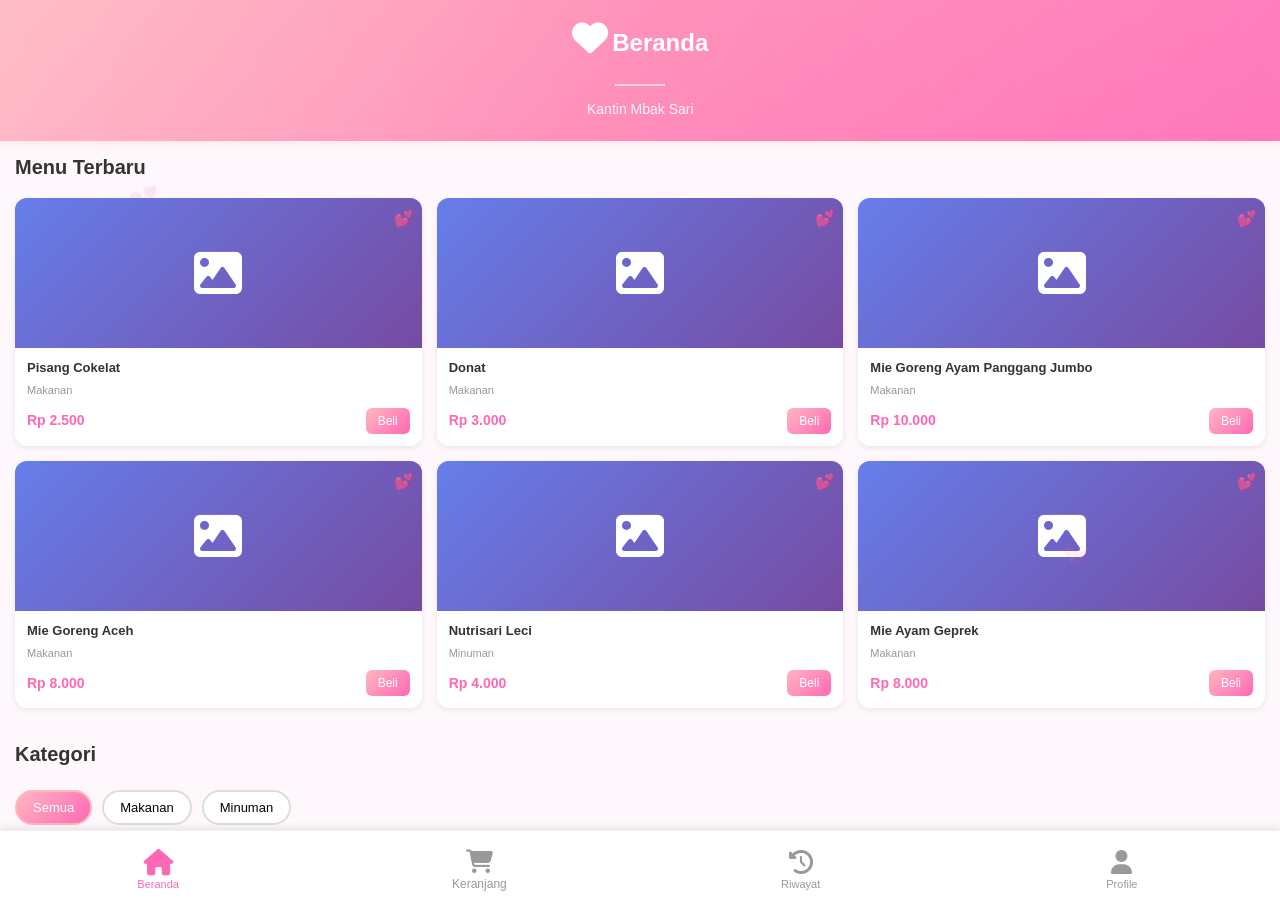
==== commit 39937fe8: "Fix splash icon and update HTML structure" ====
--- a/index.html
+++ b/index.html
@@ -12,7 +12,7 @@
     <div id="splash-screen" class="splash-screen">
         <div class="splash-content">
             <div class="splash-icon">
-                <i class="fas fa-utensils"></i>
+                <i class="fas fa-heart"></i>
             </div>
             <h1 class="splash-title">KANTIN</h1>
             <h2 class="splash-subtitle">Mbak Sari</h2>
@@ -30,7 +30,7 @@
         <header class="header">
             <div class="header-content">
                 <div class="header-icon-wrapper">
-                    <i class="fas fa-utensils header-icon"></i>
+                    <i class="fas fa-heart header-icon"></i>
                 </div>
                 <h1 id="page-title" class="page-title-animated">Beranda</h1>
                 <div class="header-divider"></div>
--- a/CSS/style.css
+++ b/CSS/style.css
@@ -9,9 +9,41 @@
 
 body {
     font-family: 'Segoe UI', Tahoma, Geneva, Verdana, sans-serif;
-    background-color: #f5f5f5;
+    background-color: #fef7fb;
     color: #333;
     line-height: 1.6;
+    position: relative;
+}
+
+body::before {
+    content: '💕';
+    position: fixed;
+    top: 20%;
+    left: 10%;
+    font-size: 24px;
+    opacity: 0.1;
+    pointer-events: none;
+    animation: floatHearts 8s infinite ease-in-out;
+}
+
+body::after {
+    content: '💖';
+    position: fixed;
+    top: 60%;
+    right: 15%;
+    font-size: 20px;
+    opacity: 0.1;
+    pointer-events: none;
+    animation: floatHearts 10s infinite ease-in-out reverse;
+}
+
+@keyframes floatHearts {
+    0%, 100% {
+        transform: translateY(0px) rotate(0deg);
+    }
+    50% {
+        transform: translateY(-20px) rotate(10deg);
+    }
 }
 
 /* ========================
@@ -33,7 +65,7 @@
     left: 0;
     width: 100%;
     height: 100%;
-    background: linear-gradient(135deg, #667eea 0%, #764ba2 100%);
+    background: linear-gradient(135deg, #FFB6C1 0%, #FF69B4 100%);
     display: flex;
     align-items: center;
     justify-content: center;
@@ -174,10 +206,10 @@
    HEADER STYLES
    ======================== */
 .header {
-    background: linear-gradient(135deg, #667eea 0%, #764ba2 100%);
+    background: linear-gradient(135deg, #FFB6C1 0%, #FF69B4 100%);
     color: white;
     padding: 20px;
-    box-shadow: 0 2px 8px rgba(0, 0, 0, 0.1);
+    box-shadow: 0 2px 8px rgba(255, 182, 193, 0.3);
     flex-shrink: 0;
     position: relative;
     overflow: hidden;
@@ -310,16 +342,16 @@
 }
 
 .pages-container::-webkit-scrollbar-track {
-    background: #f1f1f1;
+    background: #fef7fb;
 }
 
 .pages-container::-webkit-scrollbar-thumb {
-    background: #667eea;
+    background: #FFB6C1;
     border-radius: 3px;
 }
 
 .pages-container::-webkit-scrollbar-thumb:hover {
-    background: #764ba2;
+    background: #FF69B4;
 }
 
 /* ========================
@@ -372,6 +404,17 @@
     display: flex;
     flex-direction: column;
     height: 100%;
+    position: relative;
+}
+
+.product-card::before {
+    content: '💕';
+    position: absolute;
+    top: 8px;
+    right: 8px;
+    font-size: 16px;
+    opacity: 0.7;
+    z-index: 1;
 }
 
 .product-card:hover {
@@ -382,7 +425,7 @@
 .product-image {
     width: 100%;
     height: 150px;
-    background: linear-gradient(135deg, #667eea 0%, #764ba2 100%);
+    background: linear-gradient(135deg, #FFB6C1 0%, #FF69B4 100%);
     display: flex;
     align-items: center;
     justify-content: center;
@@ -409,7 +452,7 @@
     left: 0;
     width: 100%;
     height: 100%;
-    background: linear-gradient(135deg, #667eea 0%, #764ba2 100%);
+    background: linear-gradient(135deg, #FFB6C1 0%, #FF69B4 100%);
     display: flex;
     align-items: center;
     justify-content: center;
@@ -449,11 +492,11 @@
 .product-price {
     font-size: 14px;
     font-weight: 700;
-    color: #667eea;
+    color: #FF69B4;
 }
 
 .btn-add {
-    background: #667eea;
+    background: linear-gradient(135deg, #FFB6C1 0%, #FF69B4 100%);
     color: white;
     border: none;
     padding: 6px 12px;
@@ -464,7 +507,7 @@
 }
 
 .btn-add:hover {
-    background: #764ba2;
+    background: linear-gradient(135deg, #FF69B4 0%, #FF1493 100%);
 }
 
 .btn-add:active {
@@ -498,14 +541,14 @@
 }
 
 .category-btn.active {
-    background: #667eea;
-    color: white;
-    border-color: #667eea;
+    background: linear-gradient(135deg, #FFB6C1 0%, #FF69B4 100%);
+    color: white;
+    border-color: #FFB6C1;
 }
 
 .category-btn:hover {
-    border-color: #667eea;
-    color: #667eea;
+    border-color: #FFB6C1;
+    color: #FF69B4;
 }
 
 /* ========================
@@ -535,7 +578,7 @@
 .cart-item-image {
     width: 80px;
     height: 80px;
-    background: linear-gradient(135deg, #667eea 0%, #764ba2 100%);
+    background: linear-gradient(135deg, #FFB6C1 0%, #FF69B4 100%);
     border-radius: 8px;
     display: flex;
     align-items: center;
@@ -576,7 +619,7 @@
 
 .cart-item-price {
     font-size: 13px;
-    color: #667eea;
+    color: #FF69B4;
     font-weight: 600;
     margin-bottom: 8px;
 }
@@ -588,8 +631,8 @@
 }
 
 .cart-qty-btn {
-    background: #f5f5f5;
-    border: none;
+    background: #fef7fb;
+    border: 1px solid #FFB6C1;
     width: 24px;
     height: 24px;
     border-radius: 4px;
@@ -602,8 +645,9 @@
 }
 
 .cart-qty-btn:hover {
-    background: #667eea;
-    color: white;
+    background: #FFB6C1;
+    color: white;
+    border-color: #FF69B4;
 }
 
 .cart-qty-display {
@@ -643,17 +687,17 @@
 }
 
 .summary-row.total {
-    border-top: 2px solid #ddd;
+    border-top: 2px solid #FFB6C1;
     padding-top: 10px;
     margin-bottom: 0;
     font-weight: 700;
     font-size: 16px;
-    color: #667eea;
+    color: #FF69B4;
 }
 
 .btn-checkout {
     width: 100%;
-    background: linear-gradient(135deg, #667eea 0%, #764ba2 100%);
+    background: linear-gradient(135deg, #FFB6C1 0%, #FF69B4 100%);
     color: white;
     border: none;
     padding: 12px;
@@ -667,7 +711,7 @@
 
 .btn-checkout:hover {
     transform: translateY(-2px);
-    box-shadow: 0 4px 12px rgba(102, 126, 234, 0.4);
+    box-shadow: 0 4px 12px rgba(255, 182, 193, 0.4);
 }
 
 .btn-whatsapp {
@@ -702,14 +746,15 @@
 .empty-history {
     text-align: center;
     padding: 40px 20px;
-    color: #999;
+    color: #FFB6C1;
 }
 
 .empty-cart i,
 .empty-history i {
     font-size: 48px;
     margin-bottom: 15px;
-    color: #ddd;
+    color: #FFB6C1;
+    opacity: 0.6;
 }
 
 .empty-cart p,
@@ -728,7 +773,7 @@
     padding: 15px;
     border-radius: 8px;
     margin-bottom: 12px;
-    border-left: 4px solid #667eea;
+    border-left: 4px solid #FFB6C1;
 }
 
 .history-header {
@@ -758,11 +803,11 @@
 .history-total {
     display: flex;
     justify-content: space-between;
-    border-top: 1px solid #eee;
+    border-top: 1px solid #FFB6C1;
     padding-top: 10px;
     margin-top: 10px;
     font-weight: 600;
-    color: #667eea;
+    color: #FF69B4;
 }
 
 .history-status {
@@ -793,7 +838,7 @@
 .profile-avatar {
     width: 80px;
     height: 80px;
-    background: linear-gradient(135deg, #667eea 0%, #764ba2 100%);
+    background: linear-gradient(135deg, #FFB6C1 0%, #FF69B4 100%);
     border-radius: 50%;
     display: flex;
     align-items: center;
@@ -831,7 +876,7 @@
     font-size: 16px;
     margin-bottom: 15px;
     color: #333;
-    border-bottom: 2px solid #667eea;
+    border-bottom: 2px solid #FFB6C1;
     padding-bottom: 10px;
 }
 
@@ -839,7 +884,7 @@
     display: flex;
     justify-content: space-between;
     padding: 10px 0;
-    border-bottom: 1px solid #f0f0f0;
+    border-bottom: 1px solid #fef7fb;
     font-size: 13px;
 }
 
@@ -863,7 +908,7 @@
 }
 
 .stat-item {
-    background: linear-gradient(135deg, #667eea 0%, #764ba2 100%);
+    background: linear-gradient(135deg, #FFB6C1 0%, #FF69B4 100%);
     color: white;
     padding: 15px;
     border-radius: 8px;
@@ -944,7 +989,7 @@
 }
 
 .nav-item.active {
-    color: #667eea;
+    color: #FF69B4;
 }
 
 .nav-item.active i {
@@ -1071,7 +1116,7 @@
     height: 100%;
     object-fit: cover;
     border-radius: 12px;
-    background: linear-gradient(135deg, #667eea 0%, #764ba2 100%);
+    background: linear-gradient(135deg, #FFB6C1 0%, #FF69B4 100%);
 }
 
 .modal-info {
@@ -1087,7 +1132,7 @@
 
 #modal-category {
     display: inline-block;
-    background: #667eea;
+    background: linear-gradient(135deg, #FFB6C1 0%, #FF69B4 100%);
     color: white;
     padding: 4px 12px;
     border-radius: 20px;
@@ -1107,7 +1152,7 @@
     display: flex;
     justify-content: space-between;
     padding: 8px 0;
-    border-bottom: 1px solid #eee;
+    border-bottom: 1px solid #fef7fb;
     font-size: 14px;
     color: #333;
 }
@@ -1119,7 +1164,7 @@
 
 #modal-price {
     font-weight: 700;
-    color: #667eea;
+    color: #FF69B4;
     font-size: 18px;
 }
 
@@ -1128,7 +1173,7 @@
     align-items: center;
     gap: 10px;
     margin: 20px 0;
-    background: #f5f5f5;
+    background: #fef7fb;
     padding: 10px;
     border-radius: 8px;
 }
@@ -1137,7 +1182,7 @@
     width: 36px;
     height: 36px;
     background: white;
-    border: 1px solid #ddd;
+    border: 1px solid #FFB6C1;
     border-radius: 6px;
     cursor: pointer;
     font-size: 18px;
@@ -1145,9 +1190,9 @@
 }
 
 .qty-btn:hover {
-    background: #667eea;
-    color: white;
-    border-color: #667eea;
+    background: #FFB6C1;
+    color: white;
+    border-color: #FF69B4;
 }
 
 #qty-input {
@@ -1162,7 +1207,7 @@
 
 .btn-add-cart {
     width: 100%;
-    background: linear-gradient(135deg, #667eea 0%, #764ba2 100%);
+    background: linear-gradient(135deg, #FFB6C1 0%, #FF69B4 100%);
     color: white;
     border: none;
     padding: 14px;
@@ -1177,7 +1222,7 @@
 
 .btn-add-cart:hover {
     transform: translateY(-2px);
-    box-shadow: 0 4px 12px rgba(102, 126, 234, 0.4);
+    box-shadow: 0 4px 12px rgba(255, 182, 193, 0.4);
 }
 
 /* ========================
@@ -1220,7 +1265,7 @@
    ======================== */
 .category-badge {
     display: inline-block;
-    background: #667eea;
+    background: linear-gradient(135deg, #FFB6C1 0%, #FF69B4 100%);
     color: white;
     padding: 4px 12px;
     border-radius: 20px;
@@ -1229,7 +1274,7 @@
 
 .price {
     font-weight: 700;
-    color: #667eea;
+    color: #FF69B4;
 }
 
 .description {
@@ -1261,13 +1306,13 @@
     display: flex;
     align-items: center;
     gap: 10px;
-    background: linear-gradient(135deg, #667eea 0%, #764ba2 100%);
+    background: linear-gradient(135deg, #FFB6C1 0%, #FF69B4 100%);
     color: white;
     padding: 14px 22px;
     border-radius: 12px;
     font-size: 15px;
     font-weight: 600;
-    box-shadow: 0 8px 24px rgba(102, 126, 234, 0.4);
+    box-shadow: 0 8px 24px rgba(255, 182, 193, 0.4);
     backdrop-filter: blur(10px);
 }
 
@@ -1317,41 +1362,37 @@
 @keyframes floatUp {
     0% {
         opacity: 1;
-        transform: translateY(0) translateX(0) scale(1);
+        transform: translateY(0) translateX(0) scale(1) rotate(0deg);
     }
     50% {
         opacity: 1;
+        transform: translateY(-60px) translateX(var(--tx, 0)) scale(1.2) rotate(180deg);
     }
     100% {
         opacity: 0;
-        transform: translateY(-120px) translateX(var(--tx, 0)) scale(0.5);
-    }
-}
-
-/* Randomize float direction */
-.floating-particle:nth-child(1) {
-    --tx: -40px;
-    animation-delay: 0s;
-}
-
-.floating-particle:nth-child(2) {
-    --tx: 40px;
-    animation-delay: 0.1s;
-}
-
-.floating-particle:nth-child(3) {
-    --tx: -60px;
-    animation-delay: 0.2s;
-}
-
-.floating-particle:nth-child(4) {
-    --tx: 60px;
-    animation-delay: 0.3s;
-}
-
-.floating-particle:nth-child(5) {
-    --tx: 0;
-    animation-delay: 0.4s;
+        transform: translateY(-120px) translateX(var(--tx, 0)) scale(0.5) rotate(360deg);
+    }
+}
+
+/* Love-themed floating particles */
+.floating-particle:nth-child(1)::before {
+    content: '💖';
+}
+
+.floating-particle:nth-child(2)::before {
+    content: '💕';
+}
+
+.floating-particle:nth-child(3)::before {
+    content: '💗';
+}
+
+.floating-particle:nth-child(4)::before {
+    content: '💓';
+}
+
+.floating-particle:nth-child(5)::before {
+    content: '💘';
 }
 
 /* Ripple Effect */
@@ -1425,15 +1466,15 @@
 }
 
 .whatsapp-store-info {
-    background: #f0f9f7;
+    background: #fef7fb;
     padding: 15px;
     border-radius: 10px;
     margin-bottom: 20px;
-    border-left: 4px solid #25d366;
+    border-left: 4px solid #FFB6C1;
 }
 
 .whatsapp-store-info h3 {
-    color: #25d366;
+    color: #FF69B4;
     font-size: 14px;
     margin-bottom: 12px;
     font-weight: 600;
@@ -1454,12 +1495,12 @@
 
 .phone-number {
     font-weight: 700;
-    color: #25d366;
+    color: #FF69B4;
     font-size: 14px;
 }
 
 .whatsapp-order-summary {
-    background: #f9f9f9;
+    background: #fef7fb;
     padding: 15px;
     border-radius: 10px;
     margin-bottom: 20px;
@@ -1482,7 +1523,7 @@
     display: flex;
     justify-content: space-between;
     padding: 8px 0;
-    border-bottom: 1px solid #eee;
+    border-bottom: 1px solid #FFB6C1;
     font-size: 12px;
 }
 
@@ -1501,7 +1542,7 @@
 }
 
 .wa-item-price {
-    color: #667eea;
+    color: #FF69B4;
     font-weight: 600;
     min-width: 80px;
     text-align: right;
@@ -1512,7 +1553,7 @@
     justify-content: space-between;
     align-items: center;
     padding-top: 10px;
-    border-top: 2px solid #ddd;
+    border-top: 2px solid #FFB6C1;
     margin-top: 10px;
 }
 
@@ -1529,8 +1570,26 @@
 
 .btn-cancel {
     flex: 1;
-    background: #f0f0f0;
-    color: #333;
+    background: #fef7fb;
+    color: #FF69B4;
+    border: 1px solid #FFB6C1;
+    padding: 12px;
+    border-radius: 8px;
+    font-size: 14px;
+    font-weight: 600;
+    cursor: pointer;
+    transition: all 0.3s ease;
+}
+
+.btn-cancel:hover {
+    background: #FFB6C1;
+    color: white;
+}
+
+.btn-send-wa {
+    flex: 1;
+    background: #25d366;
+    color: white;
     border: none;
     padding: 12px;
     border-radius: 8px;
@@ -1538,23 +1597,6 @@
     font-weight: 600;
     cursor: pointer;
     transition: all 0.3s ease;
-}
-
-.btn-cancel:hover {
-    background: #e0e0e0;
-}
-
-.btn-send-wa {
-    flex: 1;
-    background: #25d366;
-    color: white;
-    border: none;
-    padding: 12px;
-    border-radius: 8px;
-    font-size: 14px;
-    font-weight: 600;
-    cursor: pointer;
-    transition: all 0.3s ease;
     display: flex;
     align-items: center;
     justify-content: center;
